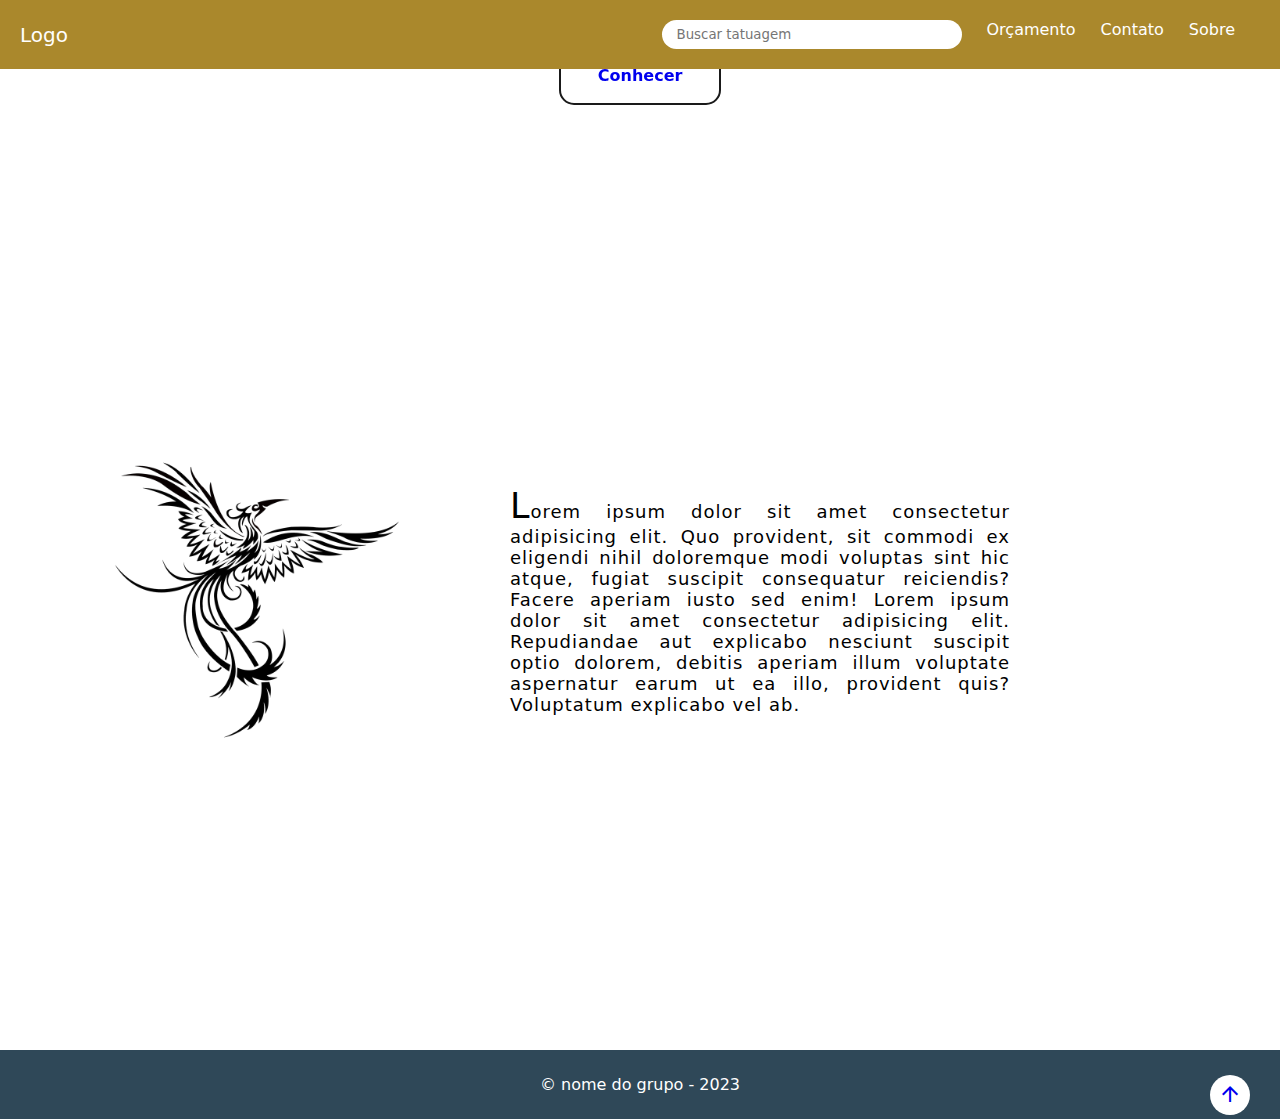
==== projeto/index.html @ f131e422 "projeto" ====
<!DOCTYPE html>
<html lang="pt-br">

<head>
    <meta charset="UTF-8">
    <meta http-equiv="X-UA-Compatible" content="IE=edge">
    <meta name="viewport" content="width=device-width, initial-scale=1.0">
    <link rel="stylesheet" href="https://fonts.googleapis.com/css2?family=Material+Symbols+Outlined:opsz,wght,FILL,GRAD@48,400,0,0" />
    <link rel="stylesheet" href="style.css">
    <title>Home</title>
</head>

<body>
    <header>
        <nav>
            <span class="logo">Logo</span>
            <ul>
                <input type="search" placeholder="Buscar tatuagem" class="search">
                <li><a href="./orcamento.html">Orçamento</a></li>
                <li><a href="./contato.html">Contato</a></li>
                <li><a href="./sobre.html">Sobre</a></li>
            </ul>
        </nav>
    </header>

    <section class="home" id="home">
        <video autoplay loop class="home_video" src="./public/home.mp4">
            <source type="video/mp4">
        </video>

        <button>
            <a href="#home_info">Conhecer</a>
        </button>
    </section>

    <section id="home_info">
        <div class="info">
            <div>
                <img src="./public/home_info.png" alt="">
                <p>Lorem ipsum dolor sit amet consectetur adipisicing elit. Quo provident, sit commodi ex eligendi nihil
                    doloremque modi voluptas sint hic atque, fugiat suscipit consequatur reiciendis? Facere aperiam
                    iusto sed enim!
                    Lorem ipsum dolor sit amet consectetur adipisicing elit. Repudiandae aut explicabo nesciunt suscipit
                    optio dolorem, debitis aperiam illum voluptate aspernatur earum ut ea illo, provident quis?
                    Voluptatum explicabo vel ab.
                </p>
            </div>
        </div>
    </section>

    <footer>
        <span>© nome do grupo - 2023</span>
        <button class="btn_home">
            <a href="#home">
                <span class="material-symbols-outlined">
                    arrow_upward
                </span>
            </a>
        </button>
    </footer>
</body>

</html>
---- projeto/style.css ----
* {
    margin: 0;
    padding: 0;
    box-sizing: border-box;
    font-family: system-ui, -apple-system, BlinkMacSystemFont, 'Segoe UI', Roboto, Oxygen, Ubuntu, Cantarell, 'Open Sans', 'Helvetica Neue', sans-serif;
    scroll-behavior: smooth;
    text-decoration: none;
    list-style: none;
}

.logo {
    color: white;
    font-size: 20px;
}

nav {
    width: 100%;
    padding: 20px;
    display: flex;
    align-items: center;
    justify-content: space-between;
    background-color: #aa882c;
    position: fixed;
    top: 0;
    z-index: 1;
}

ul {
    display: flex;
}

li {
    margin-right: 25px;
}

li:hover {
    transform: scale(1.2);
}

ul a {
    color: white;
}


.search {
    margin-right: 25px;
    width: 300px;
    padding: 7px;
    padding-left: 15px;
    border-radius: 25px;
    border-style: none;
}

/*home*/
.home {
    width: 100%;
    height: 100%;
    display: flex;
    justify-content: center;
    align-items: center;
}

.home button {
    position: absolute;

}

.home button {
    appearance: none;
    background-color: transparent;
    border: 0.125em solid #1A1A1A;
    border-radius: 0.9375em;
    box-sizing: border-box;
    color: #3B3B3B;
    cursor: pointer;
    display: inline-block;
    font-size: 16px;
    font-weight: 600;
    line-height: normal;
    margin: 0;
    min-height: 3.75em;
    min-width: 0;
    outline: none;
    padding: 1em 2.3em;
    text-align: center;
    text-decoration: none;
    transition: all 300ms cubic-bezier(.23, 1, 0.32, 1);
    user-select: none;
    -webkit-user-select: none;
    touch-action: manipulation;
    will-change: transform;
}

.home button:disabled {
    pointer-events: none;
}

.home button:hover {
    color: #fff;
    background-color: #f8f8f8;
    box-shadow: rgba(0, 0, 0, 0.25) 0 8px 15px;
    transform: translateY(-2px);
}

.home button:active {
    box-shadow: none;
    transform: translateY(0);
}

.home_video {
    width: 100%;
    height: auto;
    z-index: -1000;
    filter: brightness(30%);
}

/*sidebar info home*/
#home_info {
    width: 100%;
    height: 100vh;
    display: flex;
}

.info {
    display: flex;
    align-items: center;
    justify-content: center;
    padding: 10px;
}

.info p {
    font-size: 18px;
    max-width: 500px;
    letter-spacing: 1px;
    text-align: justify;
}

.info p::first-letter {
    font-size: 35px;
}

.info div {
    display: flex;
    align-items: center;
    justify-content: center;
}

.info img {
    width: 500px;
}

/*footer*/
footer {
    width: 100%;
    padding: 25px;
    background-color: #2F4858;
    color: #fff;
    text-align: center;
}

.btn_home {
    position: absolute;
    right: 0;
    border-radius: 50%;
    width: 40px;
    height: 40px;
    margin: 0 30px;
    background: #fff;
    cursor: pointer;
    border: none;
}
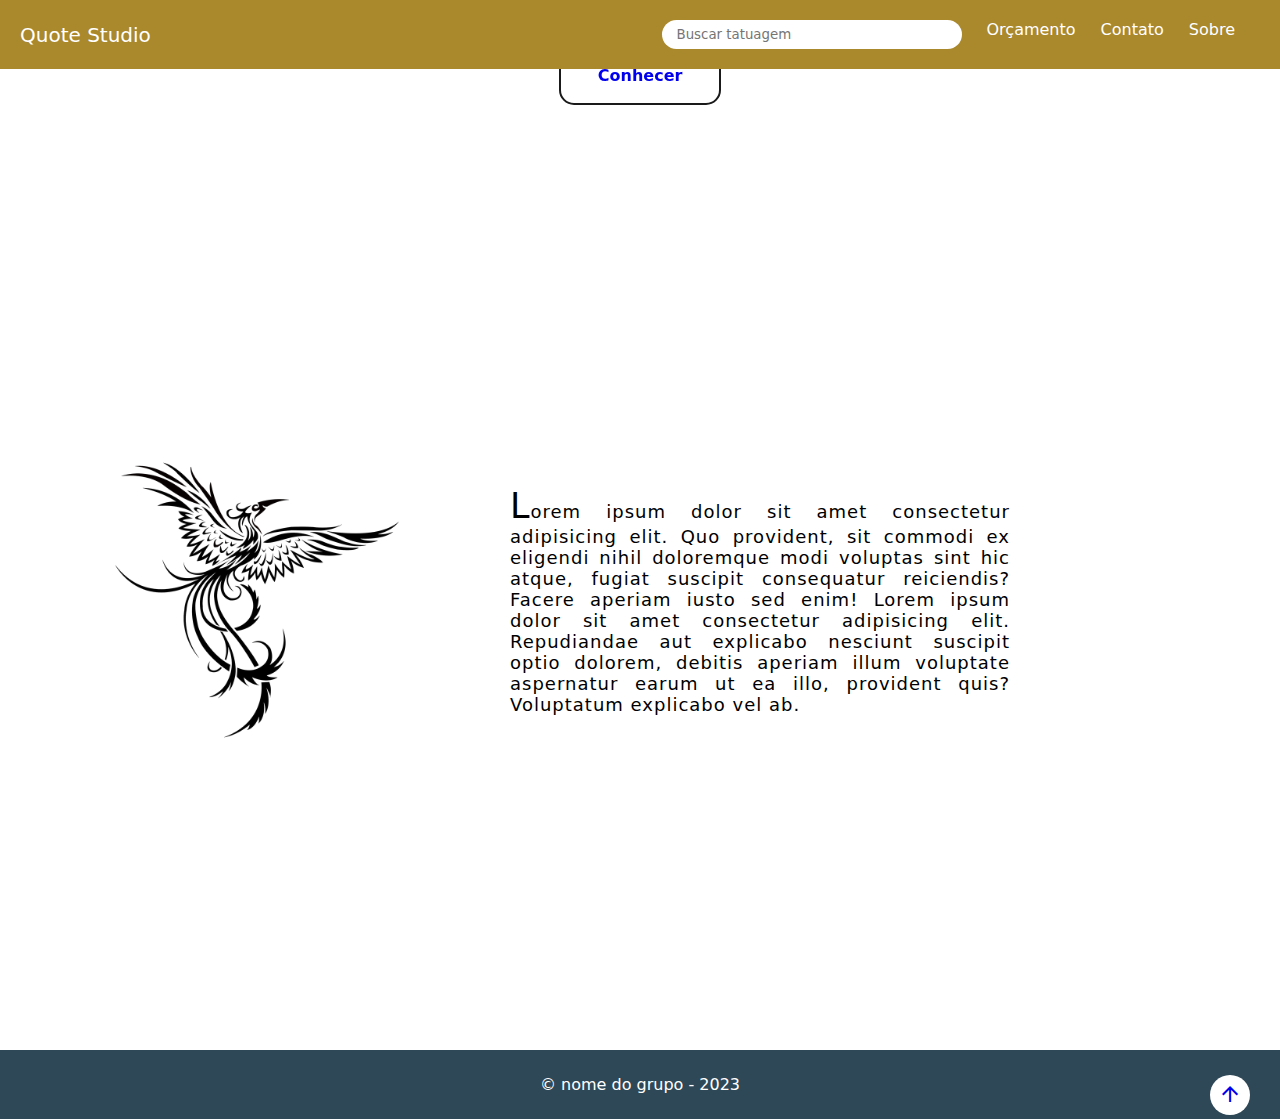
==== commit ed79e95e: ""atualizado"" ====
--- a/projeto/index.html
+++ b/projeto/index.html
@@ -13,7 +13,7 @@
 <body>
     <header>
         <nav>
-            <span class="logo">Logo</span>
+            <span class="logo">Quote Studio</span>
             <ul>
                 <input type="search" placeholder="Buscar tatuagem" class="search">
                 <li><a href="./orcamento.html">Orçamento</a></li>
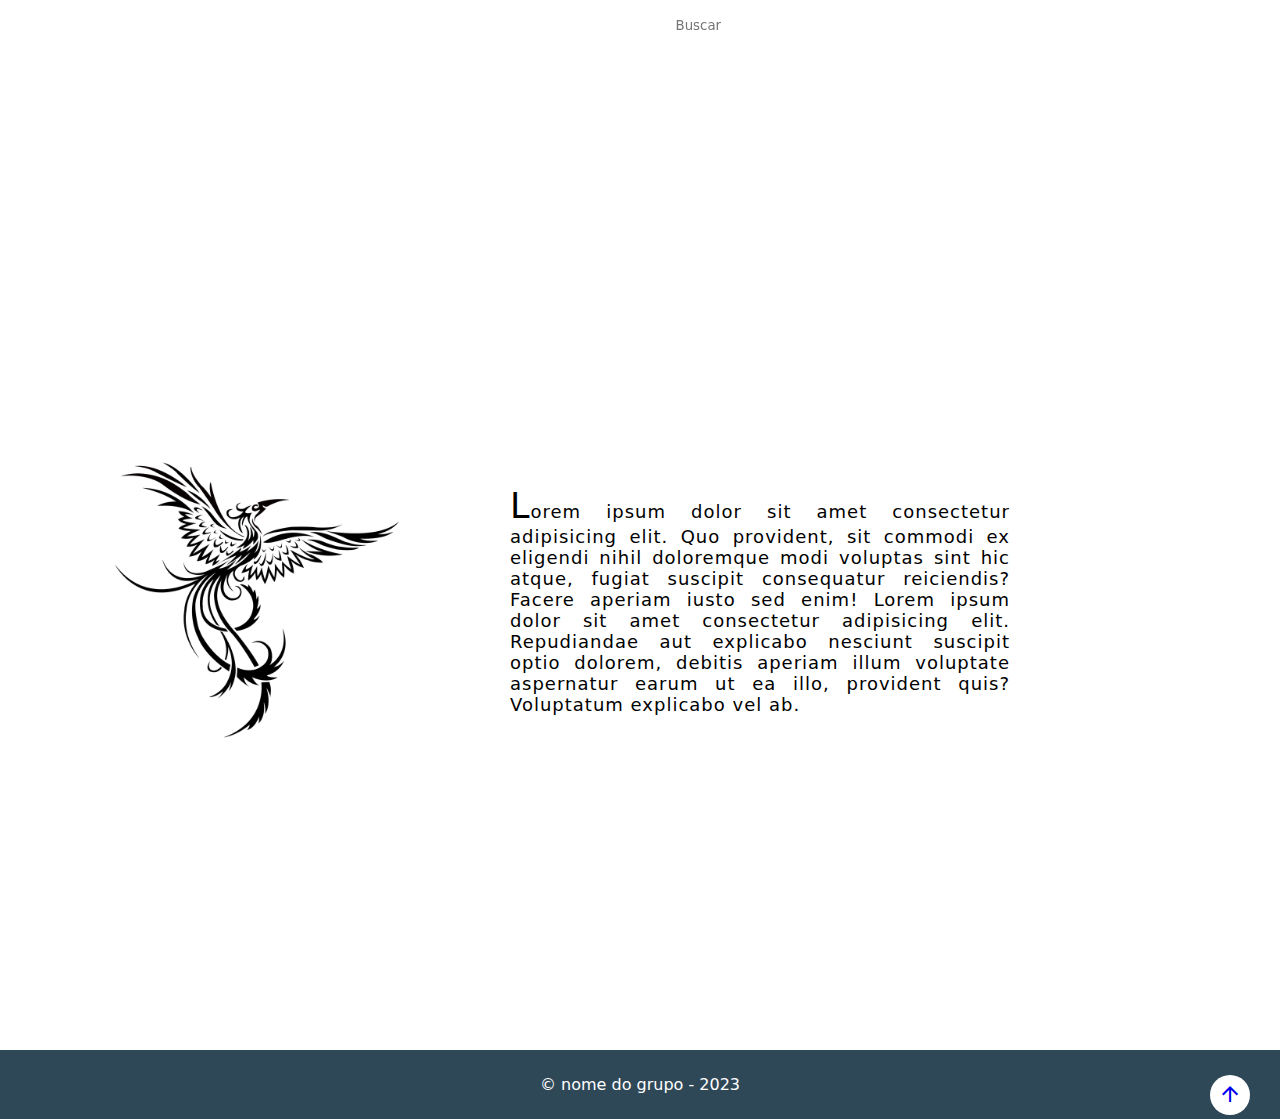
==== commit bba0e4e0: "05/05/2023" ====
--- a/projeto/index.html
+++ b/projeto/index.html
@@ -6,16 +6,16 @@
     <meta http-equiv="X-UA-Compatible" content="IE=edge">
     <meta name="viewport" content="width=device-width, initial-scale=1.0">
     <link rel="stylesheet" href="https://fonts.googleapis.com/css2?family=Material+Symbols+Outlined:opsz,wght,FILL,GRAD@48,400,0,0" />
-    <link rel="stylesheet" href="style.css">
+    <link rel="stylesheet" href="./styles/style.css">
     <title>Home</title>
 </head>
 
 <body>
     <header>
-        <nav>
+        <nav id="navbar">
             <span class="logo">Quote Studio</span>
             <ul>
-                <input type="search" placeholder="Buscar tatuagem" class="search">
+                <input type="search" placeholder="Buscar" class="search">
                 <li><a href="./orcamento.html">Orçamento</a></li>
                 <li><a href="./contato.html">Contato</a></li>
                 <li><a href="./sobre.html">Sobre</a></li>
@@ -28,8 +28,8 @@
             <source type="video/mp4">
         </video>
 
-        <button>
-            <a href="#home_info">Conhecer</a>
+        <button id="conhecer">
+            Conhecer
         </button>
     </section>
 
@@ -58,6 +58,7 @@
             </a>
         </button>
     </footer>
+    <script src="./Scripts/index.js"></script>
 </body>
 
 </html>--- a/projeto/styles/style.css
+++ b/projeto/styles/style.css
@@ -0,0 +1,172 @@
+* {
+    margin: 0;
+    padding: 0;
+    box-sizing: border-box;
+    font-family: system-ui, -apple-system, BlinkMacSystemFont, 'Segoe UI', Roboto, Oxygen, Ubuntu, Cantarell, 'Open Sans', 'Helvetica Neue', sans-serif;
+    scroll-behavior: smooth;
+    text-decoration: none;
+    list-style: none;
+}
+
+.logo {
+    color: white;
+    font-size: 20px;
+    margin-left: 20px;
+}
+
+nav {
+    width: 100%;
+    display: flex;
+    align-items: center;
+    justify-content: space-between;
+    position: fixed;
+    top: 0;
+    z-index: 1;
+}
+
+ul {
+    display: flex;
+    align-items: center;
+    justify-content: center;
+}
+
+li a {
+    color: white;
+    display:block;
+    padding: 16px 16px;
+    
+}
+
+li a:hover {
+    background-color: #55555559;
+    color: #fff;
+}
+
+.search {
+    margin-right: 25px;
+    width: 300px;
+    height: 35px;
+    padding: 7px;
+    padding-left: 15px;
+    border-radius: 25px;
+    border-style: none;
+}
+
+/*home*/
+.home {
+    width: 100%;
+    height: 100%;
+    display: flex;
+    justify-content: center;
+    align-items: center;
+}
+
+.home button {
+    position: absolute;
+
+}
+
+.home button {
+    appearance: none;
+    background-color: transparent;
+    border: 0.125em solid #ffffff;
+    border-radius: 0.9375em;
+    box-sizing: border-box;
+    color: #ffffff;
+    cursor: pointer;
+    display: inline-block;
+    font-size: 16px;
+    font-weight: 600;
+    line-height: normal;
+    margin: 0;
+    min-height: 3.75em;
+    min-width: 0;
+    outline: none;
+    padding: 1em 2.3em;
+    text-align: center;
+    text-decoration: none;
+    transition: all 300ms cubic-bezier(.23, 1, 0.32, 1);
+    user-select: none;
+    -webkit-user-select: none;
+    touch-action: manipulation;
+    will-change: transform;
+}
+
+.home button:disabled {
+    pointer-events: none;
+}
+
+.home button:hover {
+    color: #000000;
+    background-color: #f8f8f8;
+    box-shadow: rgba(0, 0, 0, 0.25) 0 8px 15px;
+    transform: translateY(-2px);
+}
+
+.home button:active {
+    box-shadow: none;
+    transform: translateY(0);
+}
+
+.home_video {
+    width: 100%;
+    height: auto;
+    z-index: -1000;
+    filter: brightness(30%);
+}
+
+/*sidebar info home*/
+#home_info {
+    width: 100%;
+    height: 100vh;
+    display: flex;
+}
+
+.info {
+    display: flex;
+    align-items: center;
+    justify-content: center;
+    padding: 10px;
+}
+
+.info p {
+    font-size: 18px;
+    max-width: 500px;
+    letter-spacing: 1px;
+    text-align: justify;
+}
+
+.info p::first-letter {
+    font-size: 35px;
+}
+
+.info div {
+    display: flex;
+    align-items: center;
+    justify-content: center;
+}
+
+.info img {
+    width: 500px;
+}
+
+/*footer*/
+footer {
+    width: 100%;
+    padding: 25px;
+    background-color: #2F4858;
+    color: #fff;
+    text-align: center;
+}
+
+.btn_home {
+    position: absolute;
+    right: 0;
+    border-radius: 50%;
+    width: 40px;
+    height: 40px;
+    margin: 0 30px;
+    background: #fff;
+    cursor: pointer;
+    border: none;
+}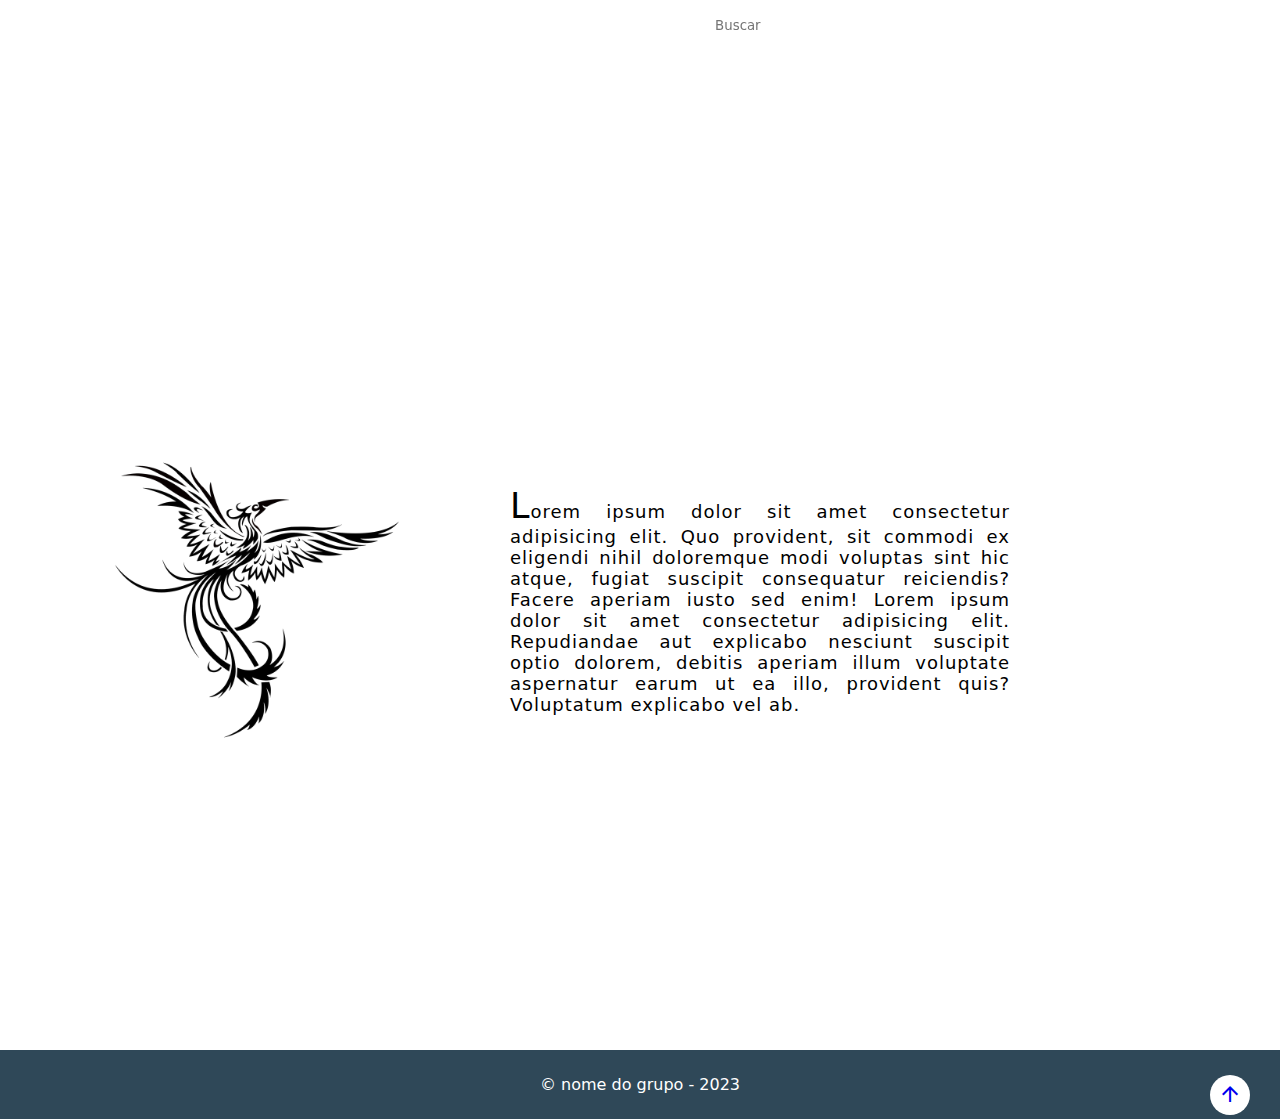
==== commit 8f13e0b3: "09/05/23" ====
--- a/projeto/index.html
+++ b/projeto/index.html
@@ -16,9 +16,9 @@
             <span class="logo">Quote Studio</span>
             <ul>
                 <input type="search" placeholder="Buscar" class="search">
-                <li><a href="./orcamento.html">Orçamento</a></li>
                 <li><a href="./contato.html">Contato</a></li>
                 <li><a href="./sobre.html">Sobre</a></li>
+                <li><a href="./login.html">Entrar</a></li>
             </ul>
         </nav>
     </header>
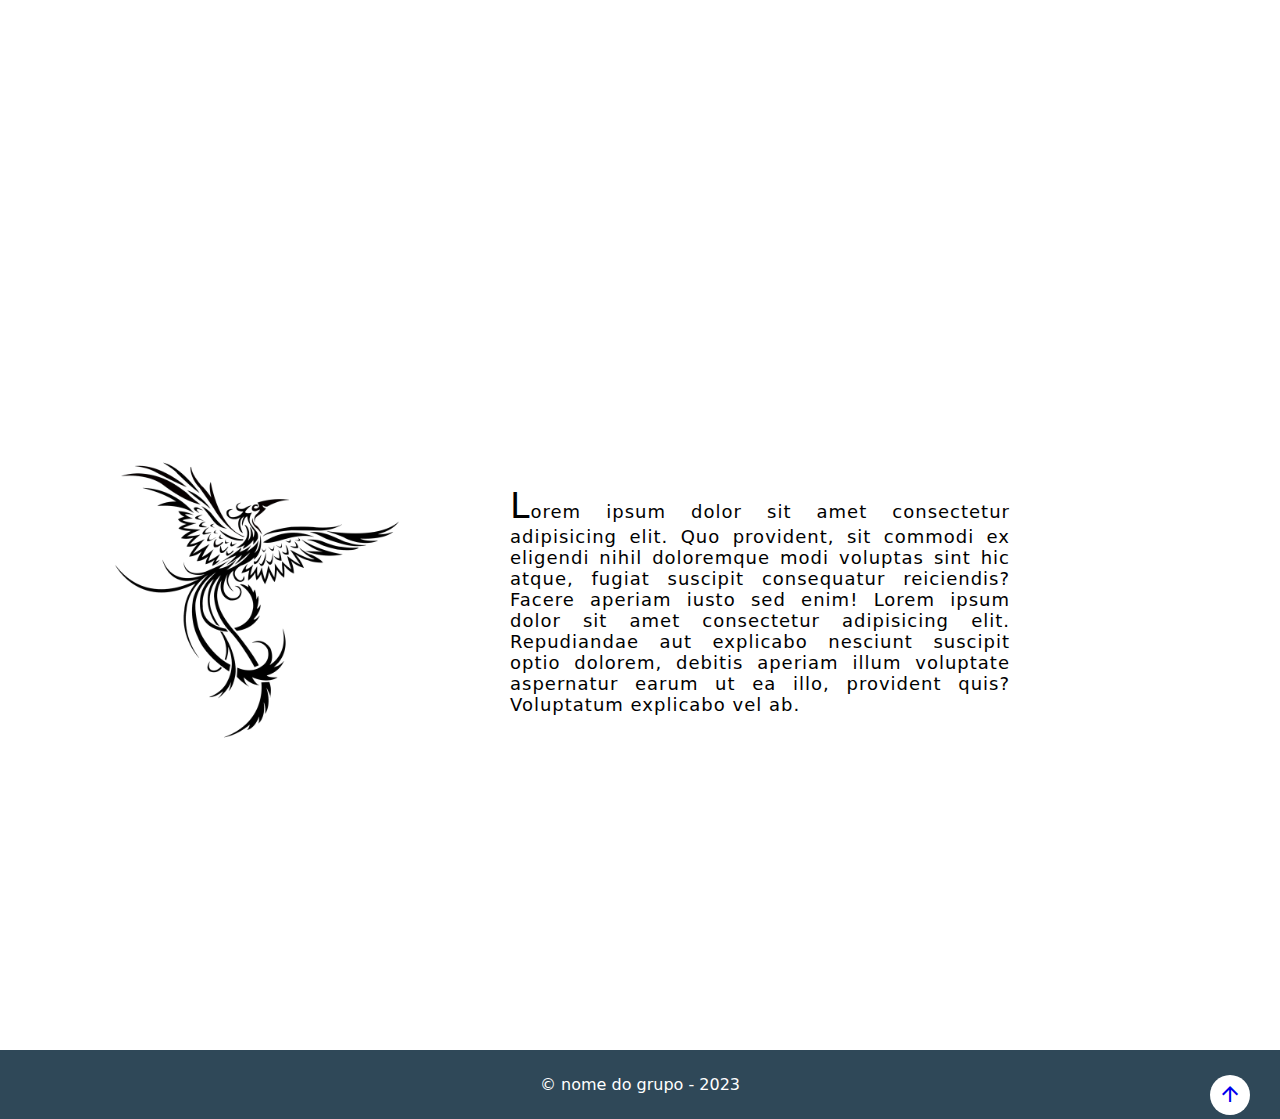
==== commit 34802786: "13/05/2023" ====
--- a/projeto/index.html
+++ b/projeto/index.html
@@ -13,9 +13,9 @@
 <body>
     <header>
         <nav id="navbar">
-            <span class="logo">Quote Studio</span>
+            <span class="logo"><img src="./public/logo 2.svg" alt="logo" width="150px"></span>
             <ul>
-                <input type="search" placeholder="Buscar" class="search">
+
                 <li><a href="./contato.html">Contato</a></li>
                 <li><a href="./sobre.html">Sobre</a></li>
                 <li><a href="./login.html">Entrar</a></li>
--- a/projeto/styles/style.css
+++ b/projeto/styles/style.css
@@ -10,7 +10,6 @@
 
 .logo {
     color: white;
-    font-size: 20px;
     margin-left: 20px;
 }
 
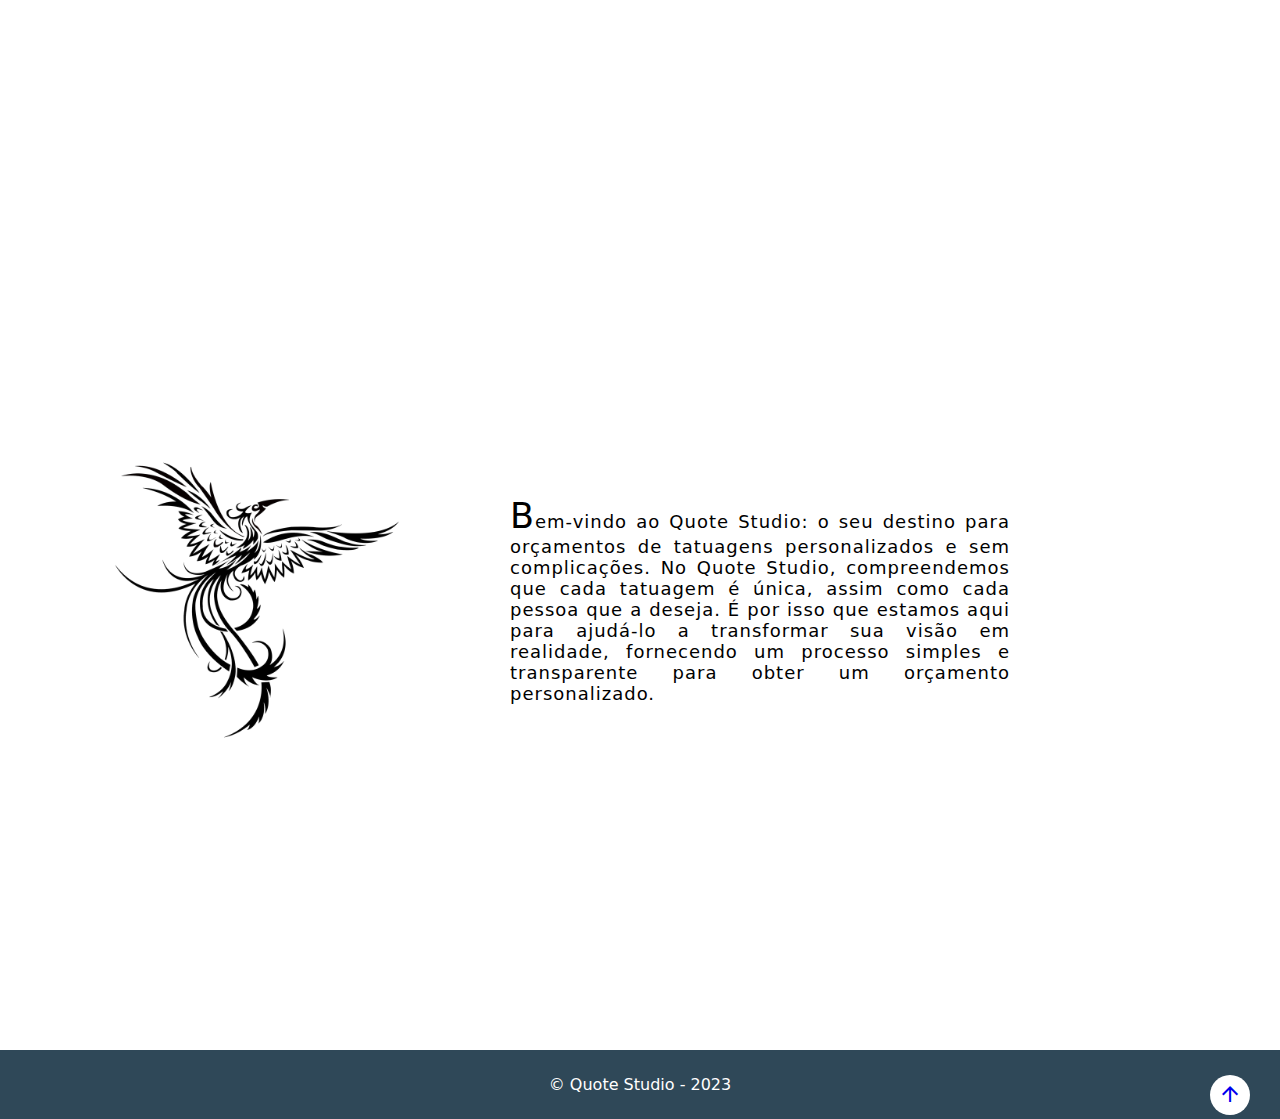
==== commit 1734a328: "13/06/2023" ====
--- a/projeto/index.html
+++ b/projeto/index.html
@@ -19,6 +19,7 @@
                 <li><a href="./contato.html">Contato</a></li>
                 <li><a href="./sobre.html">Sobre</a></li>
                 <li><a href="./login.html">Entrar</a></li>
+                <li><a href="./cadastro.html">Cadastrar-se</a></li>
             </ul>
         </nav>
     </header>
@@ -37,19 +38,17 @@
         <div class="info">
             <div>
                 <img src="./public/home_info.png" alt="">
-                <p>Lorem ipsum dolor sit amet consectetur adipisicing elit. Quo provident, sit commodi ex eligendi nihil
-                    doloremque modi voluptas sint hic atque, fugiat suscipit consequatur reiciendis? Facere aperiam
-                    iusto sed enim!
-                    Lorem ipsum dolor sit amet consectetur adipisicing elit. Repudiandae aut explicabo nesciunt suscipit
-                    optio dolorem, debitis aperiam illum voluptate aspernatur earum ut ea illo, provident quis?
-                    Voluptatum explicabo vel ab.
+                <p>Bem-vindo ao Quote Studio: o seu destino para orçamentos de tatuagens personalizados e sem complicações.
+                     No Quote Studio, compreendemos que cada tatuagem é única, assim como cada pessoa que a deseja.
+                      É por isso que estamos aqui para ajudá-lo a transformar sua visão em realidade,
+                       fornecendo um processo simples e transparente para obter um orçamento personalizado.
                 </p>
             </div>
         </div>
     </section>
 
     <footer>
-        <span>© nome do grupo - 2023</span>
+        <span>© Quote Studio - 2023</span>
         <button class="btn_home">
             <a href="#home">
                 <span class="material-symbols-outlined">
